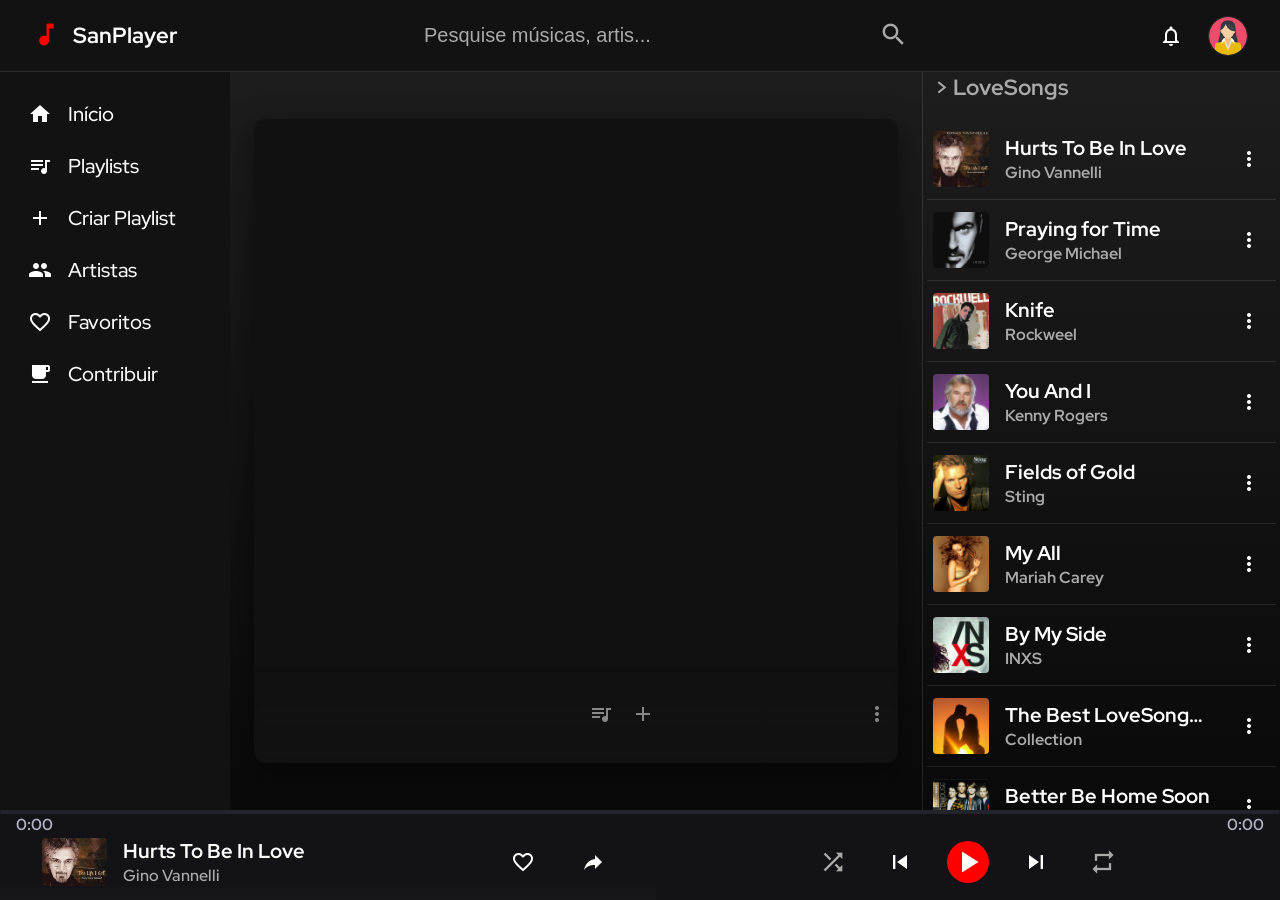
==== index.html @ ab1f7fcf "Add files via upload" ====
<!DOCTYPE html>
<html lang="pt-BR">

<head>
    <meta charset="UTF-8">
    <meta name="viewport" content="width=device-width, initial-scale=1.0">
    <title>SanPlayer</title>
    <meta name="description" content="Música para os seus ouvidos">
    <link rel="stylesheet" href="style.css">
    <link href="https://fonts.googleapis.com/icon?family=Material+Icons" rel="stylesheet">

    <!-- ICONES -->

    <link rel="icon" type="image/png" href="./icons/favicon-96x96.png" sizes="96x96" />
    <link rel="icon" type="image/svg+xml" href="./icons/favicon.svg" />
    <link rel="shortcut icon" href="./icons/favicon.ico" />
    <link rel="apple-touch-icon" sizes="180x180" href="./icons/apple-touch-icon.png" />

    <!-- PWA CONFIG -->

    <link rel="manifest" href="manifest.json?v=1" />

    <meta name="theme-color" content="#0f0f0f">
    <meta name="msapplication-navbutton-color" content="#0f0f0f">
    <meta name="apple-mobile-web-app-status-bar-style" content="black-translucent">
    <meta name="mobile-web-app-capable" content="yes">

    <!-- Facebook Meta Tags -->
    <meta property="og:url" content="https://waltemarcarneiro-code.github.io/">
    <meta property="og:type" content="website">
    <meta property="og:title" content="SanPlayer">
    <meta property="og:description" content="O seu player de música personalizado">
    <meta property="og:image" content="https://waltemarcarneiro-code.github.io/og-image.jpg">

    <!-- Twitter Meta Tags -->
    <meta name="twitter:card" content="summary_large_image">
    <meta property="twitter:domain" content="waltemarcarneiro-code.github.io">
    <meta property="twitter:url" content="https://waltemarcarneiro-code.github.io/">
    <meta name="twitter:title" content="SanPlayer">
    <meta name="twitter:description" content="O seu player de música personalizado">
    <meta name="twitter:image" content="https://waltemarcarneiro-code.github.io/og-image.jpg">

</head>

<body>

    <header class="app-header">
        <div class="header-logo">
            <button class="btn-hamburger" aria-label="Abrir menu">
                <i class="material-icons">menu</i>
            </button>
            <i class="material-icons music-note">music_note</i>
            <span>SanPlayer</span>
        </div>

        <div class="header-search">
            <form action="#">
                <input type="search" placeholder="Pesquise músicas, artis..." id="searchInput">
                <i class="material-icons search-icon">search</i>
            </form>
        </div>

        <div class="header-actions">
            <button class="btn-search-mobile" aria-label="Buscar">
                <i class="material-icons">search</i>
            </button>
            <button><i class="material-icons">notifications_none</i></button>
            <img id="userMenuButton" src="covers/user.jpg" alt="Avatar" class="profile-avatar">
        </div>
    </header>

    <div class="app-main-grid">

        <nav class="app-sidebar app-sidebar-mobile">
            <div class="sidebar-overlay"></div>
            <div class="sidebar-content">
                <ul class="sidebar-nav">

                    <li><a href="index.html"><i class="material-icons">home</i> Início</a></li>
                    <li><a href="#" id="link-playlists"><i class="material-icons">queue_music</i>
                            Playlists</a></li>
                    <li><a href="#" id="link-criar-playlist"><i class="material-icons">add</i>
                            Criar Playlist</a></li>
                    <li><a href="#" id="link-artistas"><i class="material-icons">people</i>Artistas</a></li>
                    <li><a href="#" id="link-favoritos"><i class="material-icons">favorite_border</i>Favoritos</a></li>

                    <li><a href="#"><i class="material-icons">free_breakfast</i> Contribuir</a></li>

                </ul>
            </div>
        </nav>

        <main class="video-stage">
            <div class="video-wrapper">
                <div id="player" class="player-embed"></div>
                <div class="overlay-layer"></div>
            <!-- LEGENDAS -->
                <div class="overlay-layer-legendas">
                <button><i class="material-icons">queue_music</i></button>
                <button><i class="material-icons">add</i></button>
                <button><i class="material-icons">download</i></button>
                <button><i class="material-icons">more_vert</i></button>
                </div>
            </div>

        </main>

        <aside class="playlist-aside">
            <h2 class="title-pl">Playlist</h2>
            <div class="playlist-items"></div>
        </aside>
    </div>

    <footer class="app-player-footer">

        <div class="player-progress-area">
            <div class="progress">
                <input id="progressBar" class="progress-bar" type="range" min="0" max="100" value="0">
                <div class="progress-time-labels">
                    <span id="timeCurrent">0:00</span>
                    <span id="timeDuration">0:00</span>
                </div>
            </div>
        </div>

        <div class="footer-content-wrapper">

            <div class="footer-block block-info">
                <img src="covers/user.jpg" alt="Capa" class="current-thumb">
                <div class="current-details">
                    <span class="c-title">All I Want for Christmas Is You</span>
                    <span class="c-artist">Mariah Carey</span>
                </div>
                <div class="current-actions">
                    <button alt="favoritar" title="favoritar"><i class="material-icons">favorite_border</i></button>
                    <button alt="compartilhar" title="compartilhar"><i class="material-icons reply">reply</i></button>
                </div>
            </div>

            <div class="footer-block block-controls">
                <button><i class="material-icons shuffle-repeat">shuffle</i></button>
                <button><i class="material-icons">skip_previous</i></button>
                <button class="btn-play-pause">
                    <i class="material-icons">pause</i>
                </button>
                <button><i class="material-icons">skip_next</i></button>
                <button><i class="material-icons shuffle-repeat">repeat</i></button>
            </div>

        </div>
    </footer>

    <!-- MODAL DE PLAYLISTS -->
    <div id="playlistModal" class="modal">
        <div class="modal-content">
            <div class="modal-header">
                <h2>Playlists</h2>
                <button class="modal-close" id="closePlaylistModal" aria-label="Fechar">
                    <i class="material-icons">close</i>
                </button>
            </div>
            <div id="playlistCardsContainer" class="cards-grid"></div>
        </div>
    </div>

    <!-- MODAL DE ARTISTAS -->
    <div id="artistsModal" class="modal">
        <div class="modal-content">
            <div class="modal-header">
                <h2>Artistas</h2>
                <button class="modal-close" id="closeArtistsModal" aria-label="Fechar">
                    <i class="material-icons">close</i>
                </button>
            </div>
            <div id="artistsCardsContainer" class="cards-grid"></div>
        </div>
    </div>

    <!-- MODAL DE RESULTADOS DE BUSCA -->
    <div id="searchModal" class="modal">
        <div class="modal-content">
            <div class="modal-header">
                <h2 id="searchTitle">Resultados de busca</h2>
                <button class="modal-close" id="closeSearchModal" aria-label="Fechar">
                    <i class="material-icons">close</i>
                </button>
            </div>
            <div id="searchResultsContainer" class="search-results"></div>
        </div>
    </div>

    <!-- MODAL CRIAR PLAYLIST (bottom-sheet) -->
    <div id="createPlaylistModal" class="modal modal-bottom-sheet">
        <div class="modal-content bottom-sheet-content">
            <div class="modal-header modal-header--item">
                <h2 style="font-size:1.18rem;font-weight:700;">Criar Playlist</h2>
                <button class="modal-close" id="closeCreatePlaylistModal" aria-label="Fechar">
                    <i class="material-icons">close</i>
                </button>
            </div>
            <div class="modal-body">
                <form id="createPlaylistForm" autocomplete="off">
                    <div class="input-group">
                        <label for="newPlaylistName">Nome da playlist</label>
                        <input type="text" id="newPlaylistName" required placeholder="Digite o nome da playlist">
                    </div>
                    <div class="create-playlist-actions">
                        <button type="button" id="cancelCreatePlaylist" class="btn-secondary">Cancelar</button>
                        <button type="submit" class="btn-primary">Criar</button>
                    </div>
                </form>
            </div>
        </div>
    </div>

    <!-- MODAL MENU DO USUÁRIO -->
    <div id="userMenuModal" class="modal modal-bottom-sheet">
        <div class="modal-content bottom-sheet-content">
            <div class="modal-header">
                <h2>Minha Conta</h2>
                <button class="modal-close" id="closeUserMenuModal" aria-label="Fechar">
                    <i class="material-icons">close</i>
                </button>
            </div>
            <div class="modal-body">
                <ul class="user-menu-list">
                    <li><a href="#" id="userAccountBtn"><i class="material-icons">person</i><span>Minha conta</span></a>
                    </li>
                    <li><a href="#" id="userPlaylistsBtn"><i class="material-icons">library_music</i><span>Minhas
                                Playlists</span></a></li>
                    <li><a href="#" id="userFavoritesBtn"><i class="material-icons">favorite</i><span>Meus
                                favoritos</span></a></li>
                    <li><a href="#" id="top10Btn"><i class="material-icons">star</i><span>As 10 Mais ouvidas</span></a>
                    </li>
                </ul>
            </div>
        </div>
    </div>

    <!-- MODAL MINHAS PLAYLISTS (usuário) -->
    <div id="userPlaylistsModal" class="modal modal-bottom-sheet">
        <div class="modal-content bottom-sheet-content">
            <div class="modal-header">
                <h2>Minhas Playlists</h2>
                <button class="modal-close" id="closeUserPlaylistsModal" aria-label="Fechar">
                    <i class="material-icons">close</i>
                </button>
            </div>
            <div class="modal-body" id="userPlaylistsContainer">
            </div>
        </div>
    </div>

    <!-- MODAL OPÇÕES DO ITEM (kebab) - bottom sheet -->
    <div id="itemOptionsModal" class="modal modal-bottom-sheet">
        <div class="modal-content bottom-sheet-content">
            <div class="modal-header">
                <h2 id="itemOptionsTitle">Opções</h2>
                <button class="modal-close" id="closeItemOptionsModal" aria-label="Fechar">
                    <i class="material-icons">close</i>
                </button>
            </div>
            <div class="modal-body" id="itemOptionsBody">
                <!-- Conteúdo gerado dinamicamente -->
            </div>
        </div>
    </div>

    <!-- MODAL FEEDBACK (bottom-sheet) -->
    <div id="feedbackModal" class="modal modal-bottom-sheet">
        <div class="modal-content bottom-sheet-content">
            <div class="modal-body" id="feedbackContent"></div>
        </div>
    </div>

    <!-- MODAL EDITAR PLAYLIST (bottom-sheet) -->
    <div id="editPlaylistModal" class="modal modal-bottom-sheet">
        <div class="modal-content bottom-sheet-content">
            <div class="modal-header modal-header--item">
                <h2 style="font-size:1.18rem;font-weight:700;">Editar Playlist</h2>
                <button class="modal-close" id="editPlaylistCloseBtn" aria-label="Fechar">
                    <i class="material-icons">close</i>
                </button>
            </div>
            <div class="modal-body">
                <form id="editPlaylistForm" autocomplete="off">
                    <div class="input-group">
                        <label for="editPlaylistNameInput">Nome da playlist</label>
                        <input type="text" id="editPlaylistNameInput" required placeholder="Digite o novo nome">
                    </div>
                    <div class="create-playlist-actions">
                        <button type="button" id="editPlaylistCancelBtn" class="btn-cancel">Cancelar</button>
                        <button type="button" id="editPlaylistSaveBtn" class="btn-create">Salvar</button>
                    </div>
                </form>
            </div>
        </div>
    </div>

    <!-- ZOOM ALERT MODAL -->
    <div id="zoomAlertModal" class="zoom-alert-modal" style="display: none;">
        <div class="zoom-alert-content">
            <div class="zoom-alert-header">
                <i class="material-icons">zoom_in</i>
                <span>Modo zoom ativo</span>
            </div>
            <div class="zoom-alert-message">
                Use pinch out (dois dedos) para reduzir o zoom.
            </div>
            <div class="zoom-alert-actions">
                <button type="button" id="zoomUnderstandBtn" class="btn-primary">Entendi</button>
            </div>
        </div>
    </div>

    <!-- PWA INSTALL PROMPT MODAL (BOTTOM-SHEET) -->
    <div id="pwaInstallPromptModal" class="pwa-install-modal" style="display: none;">
        <div class="pwa-install-overlay"></div>
        <div class="pwa-install-content">
            <div class="pwa-install-header">
                <img src="logo.png" class="pwa-install-logo" alt="Ícone do app"/>
                <span>Instalar SanPlayer</span>
            </div>
            <div class="pwa-install-message">
                Adicione à sua tela inicial para melhor experiência de app nativo.
            </div>
            <div class="pwa-install-icon">
                <i class="material-icons music-note">download</i>
            </div>
            <div class="pwa-install-actions">
                <button type="button" id="pwaInstallCancelBtn" class="btn-secondary">Não agora</button>
                <button type="button" id="pwaInstallConfirmBtn" class="btn-primary">Adicionar</button>
            </div>
        </div>
    </div>

    <script src="https://www.youtube.com/iframe_api"></script>
    <script src="app.js"></script>

</body>

</html>
---- style.css ----
/* ==========================================================================
   1. CONFIGURAÃ‡Ã•ES DE FONTE E VARIÃVEIS
   ========================================================================== */

@font-face {
    font-family: 'Roboto';
    src: url('./fonts/Roboto-Regular.ttf') format('truetype');
    font-weight: 400;
    font-style: normal;
}

@font-face {
    font-family: 'Red Hat Display';
    src: url('./fonts/RedHatDisplay-Medium.ttf') format('truetype');
    font-weight: 500;
    font-style: normal;
}

@font-face {
    font-family: 'Red Hat Display';
    src: url('./fonts/RedHatDisplay-SemiBold.ttf') format('truetype');
    font-weight: 600;
    font-style: normal;
}

@font-face {
    font-family: 'Red Hat Display';
    src: url('./fonts/RedHatDisplay-Bold.ttf') format('truetype');
    font-weight: 700;
    font-style: normal;
}


:root {
    /* Paleta de Cores */
    --bg-main: #000000;
    --bg-surface: #121212;
    --bg-surface-light: #1e1e1e;
    --accent-red: #ff0000;
    --text-main: #ffffff;
    --text-dim: #aaaaaa;
    --border-rgba: rgba(255, 255, 255, 0.1);
    
    /* Gradient Background (YouTube Music Style) */
    --gradient-top: #1f1f1f;
    --gradient-bottom: #070707;

    /* Cores de Teste dos Blocos */
    --footer-block-1: #18181c;
    --footer-block-2: #121217;
    --footer-block-3: #23232b;
    --footer-border: #23232b;
    --footer-accent: #ff3b3b;

    /* Tipografia Fluida com Clamp (Mobile-First) */
    --font-xs: clamp(0.75rem, 1.5vw, 0.9rem);
    --font-sm: clamp(0.9rem, 2vw, 1rem);
    --font-md: clamp(1rem, 2.5vw, 1.25rem);
    --font-mt: clamp(1rem, 2.5vw, 1.25rem);
    --font-lg: clamp(1.1rem, 3vw, 1.4rem);
    --font-xl: clamp(1.3rem, 4vw, 1.8rem);

    /* Espaçamento Fluido com Clamp */
    --gap-xs: clamp(0.25rem, 1vw, 0.5rem);
    --gap-sm: clamp(0.5rem, 1.5vw, 0.75rem);
    --gap-md: clamp(0.75rem, 2vw, 1rem);
    --gap-fluid: clamp(0.5rem, 2vw, 1.5rem);
    --gap-lg: clamp(1rem, 3vw, 1.8rem);
    --padding-app: clamp(0.75rem, 2.5vw, 2rem);

    /* Dimensões Fluidas */
    --header-height: clamp(50px, 10vh, 72px);
    --footer-height: clamp(60px, 12vh, 100px);
    --btn-size: clamp(36px, 8vw, 48px);
    --icon-size: clamp(1.25rem, 3vw, 1.8rem);
    
    /* Hierarquia de Ícones (Proporção do Container) */
    --icon-size-main: clamp(1.75rem, 5vw, 2.25rem);      /* Play/Pause: 60% do container */
    --icon-size-sub: clamp(1.25rem, 3.5vw, 1.75rem);     /* Navegação: 50% do container */
    
    /* Touch Target e Feedback (YouTube Music Pattern) */
    --touch-target: 42px;                                 /* Minimum tap area */
    --feedback-color: rgba(255, 255, 255, 0.1);          /* Subtle highlight on hover/active */
    
    /* Button with Text Pattern */
    --btn-padding: clamp(0.75rem, 1.5vw, 1rem) clamp(1.25rem, 2.5vw, 1.5rem);
    --btn-border-radius: 8px;
    --btn-font-size: clamp(0.95rem, 2vw, 1.1rem);
    --btn-font-weight: 700;
    --btn-transition: background 0.2s ease, border-color 0.2s ease, color 0.2s ease;

    /* Z-Index Layer System */
    --z-main-content: 10;
    --z-header: 100;
    --z-footer: 999;
    --z-modal-backdrop: 2000;
    --z-modal-content: 2001;
    --z-sidebar: 3000;
    --z-sidebar-overlay: 3000;
    --z-modal-toast: 3001;
    --z-overlay-max: 5000;
    
    /* Keyboard Offset (ajustado dinamicamente pelo JS) */
    --keyboard-offset: 0px;
    
    --main-z-index: 10;
}


/* ==========================================================================
   2. RESET E ESTILOS GERAIS
   ========================================================================== */

*,
*::before,
*::after {
    margin: 0;
    padding: 0;
    box-sizing: border-box;
}

html {
    color-scheme: dark;
}

body {
    font-family: 'Red Hat Display', sans-serif;
    background: linear-gradient(180deg, var(--gradient-top) 0%, var(--gradient-bottom) 100%);
    background-attachment: fixed;
    color: var(--text-main);
    line-height: 1.4;
    overflow-x: hidden;
    min-height: 100dvh;
    min-height: 100vh; /* Fallback para navegadores antigos */
}

/* Modal criar playlist (bottom-sheet) */
#createPlaylistModal .modal-header--item {
    border-bottom: none;
    padding-bottom: 0.2rem;
}

#createPlaylistModal .modal-body {
    padding: 1.2rem 1.2rem 1.5rem 1.2rem;
}

#createPlaylistModal .input-group {
    display: flex;
    flex-direction: column;
    gap: 0.55rem;
    margin-bottom: 1.3rem;
}

#createPlaylistModal label {
    font-size: 1.04rem;
    color: var(--text-dim);
    font-weight: 500;
    margin-bottom: 0.1rem;
}

#createPlaylistModal input[type="text"] {
    padding: 0.85rem 1rem;
    border-radius: 10px;
    border: 1.5px solid var(--border-rgba);
    background: var(--bg-surface-light);
    color: var(--text-main);
    font-size: 1.13rem;
    font-weight: 500;
    outline: none;
    transition: border 0.18s;
    box-shadow: 0 2px 8px rgba(0, 0, 0, 0.04);
}

#createPlaylistModal input[type="text"]:focus {
    border-color: var(--accent-red);
}

#createPlaylistModal .create-playlist-actions {
    display: flex;
    gap: 0.7rem;
    justify-content: center;
    margin-top: 0.5rem;
}


/* Playlists do usuÃ¡rio: linha clicÃ¡vel e contador destacado */
.user-playlist.user-playlist-clickable {
    display: flex;
    align-items: center;
    justify-content: space-between;
    padding: 1.05rem 1.2rem;
    border-bottom: 1px solid var(--border-rgba);
    cursor: pointer;
    font-size: 1.09rem;
    font-weight: 500;
    transition: background 0.18s;
    background: transparent;
}

.user-playlist.user-playlist-clickable:active {
    background: rgba(255, 0, 0, 0.07);
}

.user-playlist .playlist-name {
    flex: 1;
    min-width: 0;
    white-space: nowrap;
    overflow: hidden;
    text-overflow: ellipsis;
}

.playlist-count-circle {
    display: flex;
    align-items: center;
    justify-content: center;
    width: 36px;
    height: 36px;
    border-radius: 50%;
    background: #b71c1c;
    color: #fff;
    font-weight: 700;
    font-size: 1.08rem;
    margin-left: 1rem;
    flex-shrink: 0;
    box-shadow: 0 2px 8px rgba(0, 0, 0, 0.10);
}

/* Lista do menu do usuÃ¡rio (modal de perfil) */
.user-menu-list {
    list-style: none;
    margin: 0;
    padding: 0.2rem 0 0.2rem 0;
    display: flex;
    flex-direction: column;
    gap: 0;
}

.user-menu-list li {
    border-bottom: 1px solid var(--border-rgba);
}

.user-menu-list li:last-child {
    border-bottom: none;
}

.user-menu-list a {
    display: flex;
    align-items: center;
    gap: 1.1rem;
    font-size: 1.13rem;
    font-weight: 500;
    color: var(--text-main);
    text-decoration: none;
    padding: 1.05rem 1.2rem;
    transition: background 0.18s, color 0.18s;
    border-radius: 0;
}

.user-menu-list a:active {
    background: rgba(255, 255, 255, 0.04);
}

.user-menu-list i.material-icons {
    font-size: 1.45rem;
    color: var(--text-dim);
    flex-shrink: 0;
}

.user-menu-list span {
    flex: 1;
    min-width: 0;
    white-space: nowrap;
    overflow: hidden;
    text-overflow: ellipsis;
}

/* Bottom sheet para modal do kebab */
.modal-bottom-sheet {
    align-items: flex-end;
    justify-content: center;
    padding: 0;
}

.bottom-sheet-content {
    width: 100vw;
    max-width: 100vw;
    border-radius: 16px 16px 0 0;
    box-shadow: 0 -4px 24px rgba(0, 0, 0, 0.25);
    margin: 0;
    animation: bottomSheetUp 0.25s cubic-bezier(.4, 0, .2, 1);
    position: relative;
    bottom: 0;
}

    @media (max-width: 1023px) {
    .bottom-sheet-content {
        width: 100vw;
        max-width: 100vw;
        border-radius: 16px 16px 0 0;
    }
}

@keyframes bottomSheetUp {
    from {
        transform: translateY(100%);
    }

    to {
        transform: translateY(0);
    }
}

/* Header do modal de opÃ§Ãµes do item (kebab) */
/* Header do bottom-sheet: confortÃ¡vel, nativo, sem excessos */
.modal-header--item {
    display: flex;
    align-items: center;
    gap: 0.75rem;
    width: 100%;
    border-top-left-radius: 16px;
    border-top-right-radius: 16px;
    background: var(--bg-surface);
}

.modal-header--item .thumb {
    width: 56px;
    height: 56px;
    border-radius: 5px;
    object-fit: cover;
    flex-shrink: 0;
}

.modal-header--item .meta {
    flex: 1;
    display: flex;
    flex-direction: column;
    gap: 0.15rem;
    min-width: 0;
}

.modal-header--item .title {
    font-size: 1.1rem;
    font-weight: 700;
    white-space: nowrap;
    overflow: hidden;
    text-overflow: ellipsis;
    line-height: 1.2;
}

.modal-header--item .artist {
    font-size: 0.95rem;
    color: var(--text-dim);
    white-space: nowrap;
    overflow: hidden;
    text-overflow: ellipsis;
    line-height: 1.1;
}

.modal-header--item .modal-close {
    margin-left: auto;
    background: transparent;
    border: none;
    color: var(--text-dim);
    padding: 0;
    border-radius: 50%;
    width: 36px;
    height: 36px;
    display: flex;
    align-items: center;
    justify-content: center;
    flex-shrink: 0;
    transition: background 0.2s;
}

.modal-header--item .modal-close:active {
    background: rgba(255, 255, 255, 0.06);
}

/* Toast de feedback */
.toast-feedback {
    position: fixed;
    left: 50%;
    bottom: 120px;
    transform: translateX(-50%);
    background: #333;
    color: white;
    padding: clamp(0.75rem, 2vw, 1.5rem) clamp(1.5rem, 4vw, 2rem);
    border-radius: 12px;
    z-index: 3000;
    display: flex;
    align-items: center;
    gap: var(--gap-md);
    box-shadow: 0 4px 12px rgba(0, 0, 0, 0.3);
    animation: toastSlideUp 0.3s ease;
    width: auto;
    box-sizing: border-box;
}
.feedback-empty {
	display: flex;
    align-items: center;
    gap: var(--gap-md);
    padding: var(--gap-md);
    background: var(--footer-block-2);
    border-radius: 8px;
}

/* Artists modal: align to top but keep comfortable header spacing */
/* Mobile: ocupar tela inteira - sobrescrito na media query mobile */
/* Desktop: regras continuam na seÃ§Ã£o de desktop */

/* Header sizing: restore comfortable, professional dimensions */
.modal-header {
    padding: clamp(0.75rem, 2vw, 1.25rem) clamp(0.9rem, 2.5vw, 1.5rem);
    border-bottom: 1px solid var(--border-rgba);
    position: sticky;
    top: 0;
    z-index: 10;
    background: var(--bg-surface);
    flex-shrink: 0;
}

.toast-feedback.toast-mobile {
    left: 0;
    bottom: var(--keyboard-offset, 0px);
    transform: none;
    width: 100%;
    border-radius: 0;
    box-shadow: 0 -2px 8px rgba(0, 0, 0, 0.3);
    padding: var(--gap-md);
}

.toast-feedback .icon {
    width: clamp(36px, 8vw, 48px);
    height: clamp(36px, 8vw, 48px);
    border-radius: 50%;
    background: #b71c1c;
    color: white;
    display: flex;
    align-items: center;
    justify-content: center;
    font-weight: 700;
    font-size: clamp(1.1rem, 2vw, 1.3rem);
    flex-shrink: 0;
}

.toast-feedback .msg {
    font-size: var(--font-md);
    font-weight: 700;
}

/* Feedback Modal Bottom-Sheet */
#feedbackModal .modal-body {
    display: flex;
    flex-direction: column;
    align-items: center;
    justify-content: center;
    gap: 1rem;
    padding: 1.5rem;
    min-height: 150px;
}

.feedback-icon {
    width: 60px;
    height: 60px;
    border-radius: 50%;
    background: var(--accent-red);
    color: white;
    display: flex;
    align-items: center;
    justify-content: center;
    font-size: 1.8rem;
    font-weight: 700;
    box-shadow: 0 4px 12px rgba(0, 0, 0, 0.3);
}

.feedback-message {
    font-size: 1.15rem;
    font-weight: 600;
    text-align: center;
    line-height: 1.4;
    color: var(--text-main);
    max-width: 90%;
}

/* Separador visual para opções do modal */
.option-separator {
    height: 1px;
    background: var(--border-rgba);
    margin: 0;
    width: 100%;
}

/* === MOBILE: GRID VÃDEO + PLAYLIST === */
@media (max-width: 1023px) {
    .app-main-grid {
        flex-direction: column;
        position: fixed;
        top: var(--header-height);
        bottom: 0;
        left: 0;
        right: 0;
        width: 100vw;
        height: auto;
        overflow: hidden;
        z-index: var(--main-z-index);
        padding-bottom: var(--footer-height);
    }

    .video-stage {
        flex: 0 0 auto;
        width: 100vw;
        max-height: 40vh;
        min-height: 180px;
        overflow: hidden;
        display: flex;
        align-items: center;
        justify-content: center;
        padding: 0;
        position: relative;
    }

    .video-wrapper {
        width: 100vw;
        height: 100%;
        aspect-ratio: 16 / 9;
        max-height: 40vh;
        min-height: 180px;
        border-radius: 0;
    }

    .playlist-aside {
        flex: 1 1 auto;
        width: 100vw;
        min-height: 0;
        overflow-y: auto;
        /*background: var(--bg-surface);*/
        border-left: none;
        border-top: 1px solid var(--border-rgba);
        padding: 1rem 0rem;
        position: relative;
        z-index: 1;
    }

    .playlist-items {
        padding-bottom: 4rem;
    }

    /* Kebab button (menu) para itens da playlist */
    .kebab-btn {
        background: transparent;
        border: none;
        color: var(--text-dim);
        display: inline-flex;
        align-items: center;
        justify-content: center;
        border-radius: 50%;
        cursor: pointer;
        transition: background 0.2s ease, color 0.2s ease;
        min-width: var(--touch-target);
        min-height: var(--touch-target);
    }

    .kebab-btn:hover {
        background: var(--feedback-color);
        color: var(--text-main);
    }
    
    .kebab-btn:active {
        background: var(--feedback-color);
        color: var(--text-main);
    }

    /* Icon buttons (editar, remover, etc) */
    .icon-btn {
        background: transparent;
        border: none;
        color: var(--text-dim);
        min-width: var(--touch-target);
        min-height: var(--touch-target);
        display: inline-flex;
        align-items: center;
        justify-content: center;
        border-radius: 50%;
        cursor: pointer;
        padding: 0;
        transition: background 0.2s ease, color 0.2s ease;
    }

    .icon-btn:hover {
        background: var(--feedback-color);
        color: var(--text-main);
    }

    .icon-btn:active {
        background: var(--feedback-color);
        color: var(--text-main);
    }


    /* Modal base (simples) */
    .modal {
        display: none;
        position: fixed;
        z-index: 5000;
        left: 0;
        top: 0;
        width: 100%;
        height: 100%;
        background: rgba(0, 0, 0, 0.5);
        align-items: center;
        justify-content: center;
        padding: 0;
    }

    .modal.show {
        display: flex;
    }

    .modal-content {
        background: var(--bg-surface);
        border-radius: 8px;
        width: 100%;
        max-width: 640px;
        height: auto;
        max-height: 90vh;
        box-shadow: 0 10px 30px rgba(0, 0, 0, 0.6);
        overflow: hidden;
    }

    /* Playlists e Artistas modais: ocupar tela inteira no mobile */
    #playlistModal .modal-content,
    #artistsModal .modal-content {
        width: 100vw;
        height: 100dvh;
        max-width: 100%;
        max-height: 100dvh;
        border-radius: 0;
        box-shadow: none;
        display: flex;
        flex-direction: column;
        background: var(--bg-surface);
        overflow: hidden;
        animation: none;
    }

    #playlistModal,
    #artistsModal {
        align-items: stretch;
        justify-content: flex-start;
        padding: 0;
        margin: 0;
        top: 0;
        left: 0;
        z-index: 5000;
    }

    #playlistModal .modal-header,
    #artistsModal .modal-header {
        position: sticky;
        top: 0;
        flex-shrink: 0;
        z-index: 10;
        display: flex;
        align-items: center;
        justify-content: space-between;
        padding: 1.2rem;
        border-bottom: 1px solid var(--border-rgba);
        background: var(--bg-surface);
    }

    #playlistModal .modal-header h2,
    #artistsModal .modal-header h2 {
        font-size: var(--font-lg);
        margin: 0;
        color: var(--text-main);
    }

    #playlistModal .cards-grid,
    #artistsModal .cards-grid {
        flex: 1;
        display: grid;
        grid-template-columns: repeat(auto-fill, minmax(150px, 1fr));
        gap: 1.5rem;
        padding: 1.5rem;
        padding-bottom: clamp(4rem, 15vh, var(--footer-height));
        overflow-y: auto;
        width: 100%;
        min-height: 0;
    }

    /* Mobile modal header inherited from base .modal-header--item, no duplication needed */
    .modal-body {
        padding: 0;
    }

    .modal .modal-close {
        background: transparent;
        border: none;
        color: var(--text-dim);
    }

    /* Lista simples das playlists do usuÃ¡rio */
    #userPlaylistsContainer .user-playlist {
        padding: var(--gap-sm);
        border-bottom: 1px solid var(--border-rgba);
        display: flex;
        align-items: center;
        justify-content: space-between;
    }

    /* Pequenos ajustes para botÃµes nos modais */
    .modal-body input[type="text"] {
        width: 100%;
        padding: clamp(0.4rem, 1vw, 0.75rem);
        border-radius: 6px;
        border: 1px solid var(--border-rgba);
        background: transparent;
        color: var(--text-main);
    }

    .modal-body button {
        color: inherit;
        border: 1px solid var(--border-rgba);
        padding: clamp(0.4rem, 1vw, 0.75rem) clamp(1rem, 1.5vw, 1rem);
        border-radius: 20px;
        transition: background 0.2s ease, border-color 0.2s ease;
        cursor: pointer;
    }

    .modal-body button:hover {
        background: var(--feedback-color);
        border-color: var(--text-dim);
    }

    .modal-body button:active {
        background: var(--feedback-color);
        border-color: var(--text-main);
    }

    /* Opções dentro do modal (kebab) */
    .option-row {
        display: flex;
        align-items: center;
        gap: 0.85rem;
        padding: 1.05rem 1.2rem;
        border-bottom: 1px solid var(--border-rgba);
        min-height: 56px;
        font-size: 1.04rem;
        box-sizing: border-box;
        transition: background 0.18s;
    }

    .option-row:last-child {
        border-bottom: none;
    }

    .option-row:active {
        background: rgba(255, 255, 255, 0.04);
    }

    .option-icon {
        width: 40px;
        height: 40px;
        border-radius: 50%;
        background: #18181a;
        display: inline-flex;
        align-items: center;
        justify-content: center;
        color: var(--text-main);
        flex-shrink: 0;
        font-size: 1.35rem;
    }

    .option-text {
        font-size: 1.04rem;
        font-weight: 600;
        line-height: 1.2;
    }

    /* Estado vazio simples */
    .empty-state {
        padding: 2rem;
        text-align: center;
        color: var(--text-dim);
        font-size: 1.05rem;
    }

    /* Corrige posicionamento do bottom-sheet */
    .modal-bottom-sheet .modal-content,
    .modal-bottom-sheet .bottom-sheet-content {
        position: fixed;
        left: 0;
        right: 0;
        bottom: var(--keyboard-offset, 0px);
        top: auto;
        margin: 0 auto;
        max-width: 100vw;
        width: 100vw;
        border-radius: 16px 16px 0 0;
        animation: bottomSheetUp 0.25s cubic-bezier(.4, 0, .2, 1);
        box-shadow: 0 -4px 24px rgba(0, 0, 0, 0.25);
        z-index: 3001;
    }
    
}


ul {
    list-style: none;
}

/* Button Base: All icon buttons use aspect-ratio for perfect geometry */
button {
    cursor: pointer;
    border: none;
    background: transparent;
    justify-content: center;
    display: flex;
    align-items: center;
    border-radius: 50%;
    color: inherit;
    transition: background 0.2s ease;
    
    /* Perfect icon centering */
    aspect-ratio: 1 / 1;
    line-height: 0;
    padding: 0;
    
    /* Touch Target: Minimum 42px */
    min-width: var(--touch-target);
    min-height: var(--touch-target);
}

button:hover {
    background: var(--feedback-color);
}

button:active {
    background: var(--feedback-color);
}

/* Button Patterns: Secondary (Cancel) e Primary (Create) */
.btn-secondary {
    background: transparent;
    border: 1px solid var(--border-rgba);
    color: var(--text-dim);
    padding: var(--btn-padding);
    border-radius: var(--btn-border-radius);
    font-size: var(--btn-font-size);
    font-weight: var(--btn-font-weight);
    cursor: pointer;
    transition: var(--btn-transition);
    display: inline-flex;
    align-items: center;
    justify-content: center;
    line-height: 1.2;
    aspect-ratio: auto;
    min-width: unset;
    min-height: unset;
}

.btn-secondary:hover {
    background: rgba(255, 255, 255, 0.04);
    border-color: var(--text-dim);
    color: var(--text-main);
}

.btn-secondary:active {
    background: rgba(255, 255, 255, 0.08);
    border-color: var(--text-main);
}

.btn-primary {
    background: var(--accent-red);
    border: none;
    color: #ffffff;
    padding: var(--btn-padding);
    border-radius: var(--btn-border-radius);
    font-size: var(--btn-font-size);
    font-weight: var(--btn-font-weight);
    cursor: pointer;
    transition: var(--btn-transition);
    display: inline-flex;
    align-items: center;
    justify-content: center;
    line-height: 1.2;
    aspect-ratio: auto;
    min-width: unset;
    min-height: unset;
    box-shadow: 0 2px 8px rgba(0, 0, 0, 0.2);
}

.btn-primary:hover {
    background: #cc0000;
    box-shadow: 0 4px 12px rgba(255, 0, 0, 0.3);
}

.btn-primary:active {
    background: #b71c1c;
    box-shadow: 0 2px 6px rgba(0, 0, 0, 0.3);
}

img {
    max-width: 100%;
    display: block;
    object-fit: cover;
}

/* ==========================================================================
   3. HEADER (NavegaÃ§Ã£o Superior)
   ========================================================================== */

.app-header {
    height: var(--header-height);
    display: flex;
    align-items: center;
    justify-content: space-between;
    padding: 0 var(--padding-app);
    background-color: var(--bg-surface);
    border-bottom: 1px solid var(--border-rgba);
    position: sticky;
    top: 0;
    z-index: 100;
}

.header-logo {
    display: flex;
    align-items: center;
    gap: var(--gap-sm);
    font-weight: bold;
    font-size: var(--font-lg);
}

.header-logo i {
    font-size: clamp(1.5rem, 3vw, 1.8rem);
}

/* Header Search: Mobile-first base (hidden by default), shown on mobile overlay, visible on desktop */
.header-search {
    flex: 1;
    max-width: clamp(300px, 40vw, 600px);
    margin: 0 var(--gap-md);
}

.header-search form {
    background: transparent;
    border-radius: 0;
    padding: 0;
    display: flex;
    align-items: center;
    gap: 0;
    width: 100%;
    box-shadow: none;
}

/* YouTube-style asymmetric border-radius: outer edges 40px, inner edge straight */
.header-search input {
    background: transparent;
    border: none;
    color: var(--text-main);
    width: 100%;
    font-size: var(--font-md);
    padding: clamp(0.4rem, 1vw, 0.6rem) clamp(0.75rem, 2vw, 1rem);
    border-radius: 40px 0 0 40px;
    outline: none;
    transition: background 0.2s, color 0.2s;
    flex: 1;
}

.header-search input::placeholder {
    color: var(--text-dim);
    opacity: 1;
}

.header-search input:focus {
    background: rgba(255, 255, 255, 0.05);
    color: var(--text-main);
}

.header-search .search-icon {
    color: var(--text-dim);
    font-size: var(--icon-size);
    pointer-events: none;
    flex-shrink: 0;
    padding: clamp(0.4rem, 1vw, 0.6rem) clamp(0.5rem, 1.5vw, 0.75rem);
    border-radius: 0 40px 40px 0;
}

.header-actions {
    display: flex;
    align-items: center;
    gap: var(--gap-md);
}

.profile-avatar {
    width: clamp(32px, 7vw, 40px);
    height: clamp(32px, 7vw, 40px);
    border-radius: 50%;
    border: 1px solid var(--border-rgba);
}

/* ==========================================================================
   4. LAYOUT PRINCIPAL (Sidebar, VÃ­deo, Playlist)
   ========================================================================== */

.app-main-grid {
    width: 100vw;
    height: auto;
    box-sizing: border-box;
    position: fixed;
    top: var(--header-height);
    bottom: 0;
    left: 0;
    right: 0;
    display: flex;
    z-index: var(--main-z-index);
    overflow: hidden;
    padding-bottom: var(--footer-height);
}

@media (min-width: 1024px) {

    .app-sidebar {
        flex: 0 0 clamp(220px, 18vw, 260px);
        height: 100%;
        overflow-y: auto;
    }

    .video-stage {
        flex: 1 1 auto;
        height: 100%;
        overflow-y: auto;
        max-width: 70%;
    }

    .playlist-aside {
        flex: 0 0 clamp(260px, 28vw, 380px);
        height: 100%;
        overflow-y: auto;
    }
}

/* Sidebar */
.app-sidebar {
    padding: var(--gap-md);
    background-color: var(--bg-surface);
}

.sidebar-nav li a {
    display: flex;
    align-items: center;
    gap: var(--gap-md);
    padding: var(--gap-sm);
    color: var(--text-main);
    text-decoration: none;
    font-size: var(--font-md);
    border-radius: 0.5rem;
    transition: background 0.2s;
}

.sidebar-nav li a:active {
    background: rgba(255, 255, 255, 0.05);
}

/* Ãrea do VÃ­deo */
.video-stage {
    padding: var(--gap-fluid);
    display: flex;
    flex-direction: column;
    align-items: center;
    justify-content: center;
}

.video-wrapper {
    width: 100%;
    aspect-ratio: 1 / 1;
    /*aspect mobile*/
    background-color: #111;
    border-radius: 0.7rem;
    position: relative;
    overflow: hidden;
    box-shadow: 0 10px 30px rgba(0, 0, 0, 0.5);
}

.player-embed {
    width: 100%;
    height: 100%;
}

.video-wrapper img {
    width: 100%;
    height: 100%;
    filter: brightness(0.7);
}

.play-button-overlay {
    position: absolute;
    top: 50%;
    left: 50%;
    transform: translate(-50%, -50%);
    font-size: 5rem;
    color: rgba(255, 255, 255, 0.8);
}

/* Playlist Lateral */
.playlist-aside {
    padding: 0 0.25rem;
    border-left: 1px solid var(--border-rgba);
}

.playlist-aside h2 {
    margin-bottom: 1rem;
    font-size: var(--font-lg);
}

.playlist-item {
    display: flex;
    gap: var(--gap-md);
    align-items: center;
    padding: var(--gap-sm) clamp(0.2rem, 0.5vw, 0.5rem);
    border-bottom: 1px solid var(--border-rgba);
    cursor: pointer;
    transition: background 0.2s;
}

.playlist-item:active {
    background: rgba(255, 255, 255, 0.04);
}

.playlist-item .m-duration {
    margin-left: auto;
    color: var(--text-dim);
    font-size: var(--font-sm);
    white-space: nowrap;
}

.thumb-mini {
    width: clamp(2.5rem, 6vw, 3.5rem);
    height: auto;
    background: #333;
    border-radius: 4px;
    aspect-ratio: 1 / 1;
}

.playlist-info {
    flex: 1;
    overflow: hidden;
    display: flex;
    flex-direction: column;
    
}

.playlist-info .m-title {
    font-size: var(--font-mt);
    white-space: nowrap;
    overflow: hidden;
    text-overflow: ellipsis;
    font-weight: bold;
    display: block;
}

.playlist-info .m-artist {
    display: block;
    font-size: var(--font-sm);
    color: var(--text-dim);
    font-weight: bold;
    text-overflow: ellipsis;
    white-space: nowrap;
}

/* ==========================================================================
   4.5 SKELETON LOADING
   ========================================================================== */

.skeleton-loading {
    opacity: 0.6;
    cursor: not-allowed;
}

.skeleton {
    background: linear-gradient(90deg, #23232b 0%, #2d2d35 50%, #23232b 100%);
    background-size: 200% 100%;
    animation: skeleton-loading 1.5s infinite;
    display: block;
    border-radius: 4px;
}

@keyframes skeleton-loading {
    0% {
        background-position: 200% 0;
    }

    100% {
        background-position: -200% 0;
    }
}

.skeleton.thumb-mini {
    width: 3rem;
    height: auto;
    aspect-ratio: 4 / 3;
    border-radius: 4px;
}

.playlist-info-skeleton {
    flex: 1;
    display: flex;
    flex-direction: column;
    gap: 0.5rem;
    min-width: 0;
}

.skeleton-title {
    width: 70%;
    height: 1rem;
    border-radius: 4px;
}

.skeleton-artist {
    width: 50%;
    height: 0.75rem;
    border-radius: 4px;
}

.skeleton-duration {
    width: 40px;
    height: 0.75rem;
    margin-left: auto;
    border-radius: 4px;
}

/* ==========================================================================
   5. RODAPÃ‰ FIXO (Player)
   ========================================================================== */

.app-player-footer {
    position: fixed;
    bottom: 0;
    left: 0;
    width: 100%;
    background: linear-gradient(180deg, var(--footer-block-2) 80%, var(--footer-block-1) 100%);
    border-top: 1px solid var(--footer-border);
    display: flex;
    flex-direction: column;
    z-index: 999;
    transition: transform 0.2s ease;
}

/* Mover footer para cima quando teclado abre (se necessário via JS) */
.app-player-footer.keyboard-open {
    transform: translateY(calc(-1 * var(--keyboard-offset, 0px)));
}

/* Barra de Progresso no Topo do Footer */
.player-progress-area {
    width: 100%;
}

.progress {
    display: flex;
    flex-direction: column;
    gap: 0rem;
    /*espaco entre progresso e contadores*/

}

.progress-bar {
    width: 100%;
    appearance: none;
    height: 3px;
    border-radius: 999px;
    background: #23232b;
    /* Usar variÃ¡vel de progresso para controlar o preenchimento (restaura cor vermelha) */
    background-image: linear-gradient(to right, var(--accent-red) 0%, var(--accent-red) 100%);
    background-repeat: no-repeat;
    background-size: var(--progress-bar-fill, 0% 100%);
    outline: none;
    overflow: hidden;
    accent-color: var(--footer-accent);
    --progress: 0%;
    opacity: 1;
    transition: background-size 0.1s ease, opacity 0.2s ease;
    cursor: pointer;
}

.progress-bar.active {
    opacity: 1;
}

.progress-bar::-webkit-slider-thumb {
    -webkit-appearance: none;
    width: 0;
    height: 0;
    background: transparent;
    box-shadow: none;
}

.progress-bar::-moz-range-thumb {
    width: 0;
    height: 0;
    background: transparent;
    box-shadow: none;
}

.progress-bar::-moz-range-track {
    background: transparent;
    border: none;
}

.progress-time-labels {
    display: flex;
    justify-content: space-between;
    font-size: var(--font-sm);
    font-weight: bold;
    color: #b0b0c0;
    padding: 0 var(--gap-md);
}

/* Container dos Blocos Coloridos */
.footer-content-wrapper {
    display: flex;
    flex-direction: column;
    /* Mobile stack */
}

@media (min-width: 768px) {
    .footer-content-wrapper {
        flex-direction: row;
        /* Desktop side-by-side */
    }
}

.footer-block {
    flex: 1;
    display: flex;
    align-items: center;

    padding: 0px clamp(1rem, 2vw, 2.5rem) clamp(0.5rem, 1vw, 1.5rem);
}

/* Bloco 1: Informacao da musica */
.block-info {
    display: flex;
    align-items: center;
    gap: var(--gap-md);
    min-width: 0;
    margin: 0 1rem;
}

.current-thumb {
    width: clamp(50px, 6vw, 65px);
    aspect-ratio: 4 / 3;
    border-radius: 4px;
    flex-shrink: 0;
}

.current-details {
    flex: 1;
    min-width: 0;
    display: flex;
    flex-direction: column;
    
    position: relative;
    overflow: hidden;
    /* garantir clip interno */
}

.current-details .c-title {
    display: block;
    font-weight: bold;
    font-size: var(--font-mt);
    white-space: nowrap; /* Impede que o texto quebre linha */
    overflow: hidden;
    text-overflow: ellipsis;
    margin: 0;
    padding: 0;
    width: 100%;
    min-width: 0;
}

.current-details .c-title.marquee {
    animation: marquee-scroll-slow 15s linear infinite;
    text-overflow: clip;
    overflow: hidden;
    width: max-content;
}

@keyframes marquee-scroll-slow {
    0% {
        transform: translateX(0%);
    }

    100% {
        transform: translateX(-100%);
    }
}

.current-details .c-artist {
    display: block;
    font-size: var(--font-sm);
    color: var(--text-dim);
    font-weight: 600;
    white-space: nowrap;
}

.current-actions {
    margin-left: auto;
    display: flex;
    gap: var(--gap-lg);
    flex-shrink: 0;
}

.reply {
    transform: scaleX(-1);
}

/* Bloco 2: Controles de Playback */
.block-controls {
    background-color: var(--footer-block-2);
    justify-content: center;
    gap: clamp(1.5rem, 2vw, 2rem);
}

.shuffle-repeat {
    color: #aaa;
}

/* Indicador para repeat one mode */
.block-controls button.repeat-one-active>i::after {
    content: '1';
    position: absolute;
    font-size: 0.65rem;
    font-weight: bold;
    bottom: -3px;
    right: -3px;
    background: var(--accent-red);
    color: white;
    width: 16px;
    height: 16px;
    border-radius: 50%;
    display: flex;
    align-items: center;
    justify-content: center;
    line-height: 1;
}

.block-controls button.repeat-one-active {
    position: relative;
}

.block-controls button.repeat-one-active>i {
    position: relative;
}

.btn-play-pause {
    background-color: var(--accent-red);
    border-radius: 50%;
    display: flex;
    align-items: center;
    justify-content: center;
    place-items: center;
    aspect-ratio: 1 / 1;
    transition: background 0.2s ease;
}

.btn-play-pause:hover {
    background-color: var(--accent-red);
}

.btn-play-pause:active {
    background-color: var(--accent-red);
}

.btn-play-pause i {
    font-size: var(--icon-size-main);
    line-height: 0;
}

/* Botões de Navegação (skip, shuffle, repeat) */
.block-controls button:not(.btn-play-pause) i {
    font-size: var(--icon-size-sub);
    line-height: 0;
}

/* ==========================================================================
   6. RESPONSIVIDADE ADICIONAL
   ========================================================================== */

@media (max-width: 1023px) {
    .app-sidebar {
        display: none;
    }

    .footer-content-wrapper {
        gap: 0;
        margin-bottom: 0.5rem;
    }

    .footer-block {
        padding: 0 clamp(0.1rem, 0.5vw, 0.5rem);
    }

    .current-thumb {
        width: clamp(36px, 10vw, 48px);
        aspect-ratio: 1 / 1;
    }

    .block-controls {
        margin: var(--gap-sm);
        gap: clamp(0.75rem, 2vw, 1.5rem);
    }

    .block-controls button {
        width: clamp(44px, 10vw, 56px);
        height: clamp(44px, 10vw, 56px);
    }

    .btn-play-pause {
        width: clamp(52px, 12vw, 64px);
        height: clamp(52px, 12vw, 64px);
        background-color: var(--accent-red);
    }

    .btn-play-pause:hover,
    .btn-play-pause:active {
        background-color: var(--accent-red);
        opacity: 0.8;
    }

    .btn-play-pause i {
        font-size: clamp(1.8rem, 4vw, 2.5rem);
    }

    .block-controls button:not(.btn-play-pause) i {
        font-size: clamp(1.8rem, 3.2vw, 2rem);
    }

    .playlist-item {
        padding: var(--gap-sm) clamp(1rem, 3vw, 1rem);
    }
}

/* ===== MOBILE HEADER SEARCH OVERLAY ===== */
@media (max-width: 1023px) {
    .header-search {
        display: none;
    }

    .header-actions .btn-search-mobile {
        display: flex;
        color: var(--text-dim);
        font-size: clamp(1.3rem, 3vw, 1.8rem);
        transition: color 0.2s;
        background: none;
        border: none;
    }

    .header-actions .btn-search-mobile:active {
        color: var(--text-main);
    }

    .header-search.show-search {
        position: fixed;
        top: 0;
        left: 0;
        right: 0;
        width: 100vw;
        height: var(--header-height);
        background: var(--bg-surface);
        z-index: 2000;
        display: flex;
        align-items: center;
        justify-content: center;
        padding: 0;
        margin: 0;
    }

    .header-search.show-search form {
        width: clamp(85vw, 90vw, 95vw);
        background: var(--bg-surface-light);
        border-radius: clamp(1.5rem, 3vw, 2rem);
        padding: clamp(0.3rem, 1vw, 0.5rem) clamp(0.8rem, 2vw, 1.2rem);
        box-shadow: 0 2px 12px rgba(0, 0, 0, 0.5);
        display: flex;
        align-items: center;
        gap: 0;
    }

    .header-search.show-search input {
        flex: 1;
        font-size: clamp(0.95rem, 2vw, 1.1rem);
        padding: clamp(0.4rem, 1vw, 0.6rem) clamp(0.8rem, 2vw, 1rem);
        background: transparent;
        border-radius: 0;
    }

    .header-search.show-search input::placeholder {
        color: var(--text-dim);
    }

    .header-search.show-search .search-icon {
        color: var(--text-dim);
        font-size: clamp(1.2rem, 2.5vw, 1.5rem);
        padding: clamp(0.4rem, 1vw, 0.6rem) clamp(0.5rem, 1.5vw, 0.75rem);
    }
}

/* ===== DESKTOP: HEADER SEARCH (1024px+) ===== */
@media (min-width: 1024px) {
    .header-search {
        display: flex;
        flex: 1;
        max-width: clamp(300px, 40vw, 600px);
        margin: 0 var(--gap-md);
    }

    .header-search form {
        width: 100%;
    }

    .header-actions .btn-search-mobile {
        display: none;
    }
}

/* ===== DESKTOP: HAMBURGER BUTTON (1024px+) ===== */
@media (min-width: 1024px) {
    .btn-hamburger {
        display: none;
    }
}

/* ===== MOBILE: HAMBURGER BUTTON (max 1023px) ===== */
@media (max-width: 1023px) {
    .btn-hamburger {
        display: flex;
        color: var(--text-dim);
        font-size: clamp(1.3rem, 3vw, 1.8rem);
        background: none;
        transition: color 0.2s;
    }

    .btn-hamburger:active {
        color: var(--text-main);
    }
}

/* ===== MOBILE SIDEBAR ===== */
@media (max-width: 1023px) {
    .app-sidebar {
        position: fixed;
        top: var(--header-height);
        left: -270px;
        width: 270px;
        height: calc(100dvh - var(--header-height));
        background: var(--bg-surface);
        box-shadow: 2px 0 16px rgba(0, 0, 0, 0.667);
        z-index: 1000;
        transition: left 0.25s cubic-bezier(0.4, 0, 0.2, 1);
        overflow-y: auto;
        padding: clamp(0.5rem, 2vw, 1rem);
        display: block;
    }

    .app-sidebar.show {
        left: 0;
    }

    .sidebar-overlay {
        position: fixed;
        top: 0;
        left: 0;
        width: 100vw;
        height: 100dvh;
        background: rgba(0, 0, 0, 0.667);
        z-index: 3000;
        opacity: 0;
        pointer-events: none;
        transition: opacity 0.2s cubic-bezier(0.4, 0, 0.2, 1);
    }

    .sidebar-overlay.show {
        opacity: 1;
        pointer-events: all;
    }
}

@media (min-width: 1024px) {
    .app-sidebar {
        position: static;
        width: auto;
        height: auto;
        box-shadow: none;
        display: block;
        left: 0;
    }

    .sidebar-overlay {
        display: none;
    }
}

/* ==========================================================================
   ZOOM ALERT MODAL
   ========================================================================== */

.zoom-alert-modal {
    position: fixed;
    top: 0;
    left: 0;
    width: 100vw;
    height: 100dvh;
    background: rgba(0, 0, 0, 0.5);
    display: flex;
    align-items: center;
    justify-content: center;
    z-index: 9999;
    animation: fadeIn 0.3s ease-out;
}

.zoom-alert-content {
    background: var(--bg-surface);
    border-radius: clamp(12px, 3vw, 16px);
    padding: clamp(1.5rem, 4vw, 2rem);
    max-width: clamp(280px, 85vw, 400px);
    box-shadow: 0 8px 32px rgba(0, 0, 0, 0.3);
    animation: slideUp 0.3s ease-out;
}

.zoom-alert-header {
    display: flex;
    align-items: center;
    gap: clamp(0.75rem, 2vw, 1rem);
    margin-bottom: clamp(1rem, 2vw, 1.5rem);
    color: var(--text-main);
}

.zoom-alert-header i {
    font-size: clamp(1.5rem, 3vw, 2rem);
    color: var(--accent-red);
}

.zoom-alert-header span {
    font-size: var(--font-lg);
    font-weight: 600;
}

.zoom-alert-message {
    font-size: var(--font-sm);
    color: var(--text-dim);
    margin-bottom: clamp(1.5rem, 3vw, 2rem);
    line-height: 1.5;
}

.zoom-alert-actions {
    display: flex;
    gap: clamp(0.75rem, 2vw, 1rem);
    justify-content: flex-end;
}

.zoom-alert-actions button {
    flex: 1;
    min-width: 100px;
}

@keyframes fadeIn {
    from {
        opacity: 0;
    }
    to {
        opacity: 1;
    }
}

@keyframes slideUp {
    from {
        transform: translateY(20px);
        opacity: 0;
    }
    to {
        transform: translateY(0);
        opacity: 1;
    }
}

.music-note {
    color: var(--accent-red);
    font-size: 1.8rem;
}

.title-pl {
    font-size: var(--font-lg);
    margin-bottom: 1.4rem;
    margin-left: 0.5rem;
    color: var(--text-dim);
}

/* ==========================================================================
   7. MODAL E CARDS
   ========================================================================== */

.modal {
    display: none;
    position: fixed;
    top: 0;
    left: 0;
    width: 100%;
    height: 100%;
    background: rgba(0, 0, 0, 0.5);
    z-index: 5000;
    align-items: flex-end;
    justify-content: center;
}

.modal.show {
    display: flex;
    animation: fadeIn 0.3s ease;
}

.modal-content {
    background: var(--bg-surface);
    border-radius: 16px 16px 0 0;
    width: 100%;
    min-width: 100vw;
    height: auto;
    overflow-y: auto;
    box-shadow: 0 -4px 20px rgba(0, 0, 0, 0.5);
    animation: slideUpModal 0.4s cubic-bezier(0.25, 0.46, 0.45, 0.94);
}

@keyframes fadeIn {
    from {
        background: rgba(0, 0, 0, 0);
    }

    to {
        background: rgba(0, 0, 0, 0.5);
    }
}

@keyframes slideUpModal {
    from {
        transform: translateY(100%);
    }

    to {
        transform: translateY(0);
    }
}

.modal-header {
    position: sticky;
    top: 0;
    background: var(--bg-surface);
    z-index: 1;
    display: flex;
    justify-content: space-between;
    align-items: center;
    border-bottom: 1px solid var(--border-rgba);
    padding: 1rem;
    width: 100%;
    box-sizing: border-box;
}

.modal-header h2 {
    font-size: var(--font-lg);
    margin: 0;
}

.option-row {
    display: flex;
    align-items: center;
    gap: 1rem;
    padding: 1rem 1.2rem;
    border-bottom: 1px solid var(--border-rgba);
    transition: background 0.2s;
}

.option-row:hover {
    background: rgba(255, 255, 255, 0.05);
}

.option-icon {
    width: 44px;
    height: 44px;
    border-radius: 50%;
    background: #0f0f10;
    display: flex;
    align-items: center;
    justify-content: center;
    color: var(--text-main);
    flex-shrink: 0;
}

.option-text {
    font-size: 1.05rem;
    font-weight: 600;
    flex: 1;
}

.modal-close {
    background: none;
    border: none;
    color: var(--text-dim);
    font-size: 1.5rem;
    cursor: pointer;
    padding: 0;
    display: flex;
    align-items: center;
    justify-content: center;
}

.modal-close:hover {
    color: var(--accent-red);
}

.cards-grid {
    display: grid;
    grid-template-columns: repeat(auto-fill, minmax(150px, 1fr));
    gap: 1.5rem;
    margin-top: 1rem;
    padding: 0 1.25rem;
}

@media (min-width: 768px) {
    .cards-grid {
        grid-template-columns: repeat(auto-fill, minmax(200px, 1fr));
        gap: 2rem;
        padding: 0 2rem;
    }
}

@media (min-width: 1440px) {
    .cards-grid {
        grid-template-columns: repeat(auto-fill, minmax(220px, 1fr));
        gap: 2rem;
        padding: 0 2rem;
    }
}

.card {
    border-radius: 0.5rem;

    cursor: pointer;
    transition: transform 0.2s, box-shadow 0.2s;
    background: var(--bg-surface-light);
}

.card:hover {
    transform: scale(1.05);
    box-shadow: 0 8px 20px rgba(255, 0, 0, 0.3);
}

.card-image {
    width: 100%;
    aspect-ratio: 1 / 1;
    background: #333;
    object-fit: cover;
}

.card-body {
    padding: 1rem;
}

.card-title {
    font-weight: bold;
    font-size: var(--font-md);
    margin-bottom: 0.5rem;
    display: -webkit-box;
    -webkit-line-clamp: 1;
    line-clamp: 1;
    -webkit-box-orient: vertical;
    overflow: hidden;
    word-break: break-word;
}

.card-subtitle {
    font-size: var(--font-sm);
    color: var(--text-dim);
}

.search-results {
    display: grid;
    grid-template-columns: repeat(auto-fill, minmax(120px, 1fr));
    gap: 1rem;
    margin-top: 1rem;
    padding: 1rem;
}

@media (min-width: 768px) {
    .search-results {
        grid-template-columns: repeat(auto-fill, minmax(150px, 1fr));
        gap: 1.5rem;
    }
}

.no-results {
    text-align: center;
    padding: 2rem;
    color: var(--text-dim);
}

/* ==========================================================================
   8. ANIMAÃ‡Ã•ES TOAST
   ========================================================================== */

@keyframes toastSlideUp {
    from {
        transform: translateX(-50%) translateY(20px);
        opacity: 0;
    }

    to {
        transform: translateX(-50%) translateY(0);
        opacity: 1;
    }
}

@keyframes toastSlideDown {
    from {
        transform: translateX(-50%) translateY(0);
        opacity: 1;
    }

    to {
        transform: translateX(-50%) translateY(20px);
        opacity: 0;
    }
}

@media (max-width: 640px) {
    .modal-content {
        max-height: 70vh;
        border-radius: 12px 12px 0 0;
    }
}

/* Manter search modal centered */
#searchModal {
    align-items: center;
}

/* Search modal: permitir altura dinâmica para resultados */
@media (min-width: 641px) {
    #searchModal .modal-content {
        height: auto;
        max-height: 80vh;
        display: flex;
        flex-direction: column;
    }

    #searchModal .search-results {
        flex: 1;
        overflow-y: auto;
        padding: 1.5rem;
    }
}


/* Estilos para os botÃµes de adicionar/remover no modal de opÃ§Ãµes do item */
.btn-add,
.btn-remove {
    padding: 0.5rem 1rem;
    border-radius: 6px;
    font-size: 0.9rem;
    font-weight: 600;
    border: none;
    cursor: pointer;
    transition: background 0.2s, color 0.2s;
    flex-shrink: 0;
}

.btn-add {
    background: var(--accent-red);
    color: #fff;
}

.btn-add:hover {
    background: #b71c1c;
}

.btn-remove {
    background: transparent;
    color: var(--text-dim);
    border: 1px solid var(--border-rgba);
}

.btn-remove:hover {
    background: rgba(255, 255, 255, 0.05);
    color: var(--text-main);
}

/* Estilo para a linha da playlist no modal */
.playlist-item-row {
    display: flex;
    align-items: center;
    justify-content: space-between;
    padding: clamp(0.75rem, 2vw, 1.5rem);
    border-bottom: 1px solid var(--border-rgba);
    transition: background 0.2s;
    cursor: pointer;
}

.playlist-item-row:hover {
    background: rgba(255, 255, 255, 0.03);
}

.playlist-content-wrapper {
    display: flex;
    align-items: center;
    gap: var(--gap-md);
    flex: 1;
    min-width: 0;
}

.playlist-name {
    flex: 1;
    font-size: var(--font-md);
    font-weight: 500;
    color: var(--text-main);
    min-width: 0;
    overflow: hidden;
    text-overflow: ellipsis;
    white-space: nowrap;
}

.playlist-count-badge {
    display: flex;
    align-items: center;
    justify-content: center;
    width: clamp(28px, 6vw, 36px);
    height: clamp(28px, 6vw, 36px);
    border-radius: 50%;
    background: var(--accent-red);
    color: #fff;
    font-weight: 600;
    font-size: clamp(0.85rem, 1.5vw, 1rem);
    line-height: 0;
    flex-shrink: 0;
}

.playlist-actions-wrapper {
    display: flex;
    gap: var(--gap-sm);
    flex-shrink: 0;
}

/* Desktop: tornar modais fullscreen (exceto mobile) */
@media (min-width: 641px) {
    .modal {
        
        padding: 0;
        /* remover padding para full bleed */
        justify-content: center;
    }

    .modal-content {
        max-width: 100%;
        width: 100%;
        height: 100dvh;
        max-height: 100dvh;
        border-radius: 0;
        /* bordas retas em fullscreen */
        box-shadow: none;
        overflow-y: auto;
        display: flex;
        flex-direction: column;
    }

    /* Ajustes de espaÃ§amento interno para header/body quando em fullscreen */
    .modal-header {
        padding: 1.5rem 1.5rem;
        position: sticky;
        top: 0;
        border-bottom: 1px solid var(--border-rgba);
    }

    .modal-body {
        padding: 0;
        flex: 1 1 auto;
        overflow-y: auto;
    }

    /* NÃ£o forÃ§ar fullscreen nos bottom-sheets (kebab, create) */
    .modal.modal-bottom-sheet .modal-content,
    .modal.modal-bottom-sheet .bottom-sheet-content {
        max-height: 60vh;
        height: auto;
        border-radius: 16px 16px 0 0;
        box-shadow: 0 -4px 24px rgba(0, 0, 0, 0.25);
    }
}

/* Playlists e Artistas: ocupar 100% da tela em mobile, tamanho apropriado em desktop */
@media (min-width: 641px) {

    #playlistModal,
    #artistsModal {
        align-items: center;
        justify-content: center;
        padding: 1rem;
        z-index: 5000;
    }

    #playlistModal .modal-header,
    #artistsModal .modal-header {
        position: sticky;
        top: 0;
        flex-shrink: 0;
        z-index: 10;
        border-radius: 16px 16px 0 0;
    }

    #artistsModal {
        align-items: center;
    }

    #artistsModal .modal-content {
        margin-top: 0;
    }

    .cards-grid {
        display: grid;
        grid-template-columns: repeat(auto-fill, minmax(200px, 1fr));
        gap: 2rem;
        padding: 2rem;
    }
}
/* ==========================================================================
   9. ESTILOS ESPECIAIS PARA VÃDEO (OVERLAYS, LEGENDAS)
   ========================================================================== */

    .overlay-layer {
    position: absolute;
    top: 0;
    left: 0;
    width: 100%;
    height: 100%;
    z-index: 10; /* Garante que fique acima do vídeo/conteúdo */
    /* Opcional: para centralizar conteúdo dentro da camada sobreposta */
    display: flex;
    align-items: center;
    justify-content: center;
}

/* OVERLAY LEGENGA SAN */
    .overlay-layer-legendas {
    position: absolute;
    bottom: 0;
    left: 0;
    width: 100%;
    height: 15%;
    z-index: 10;
    display: flex;
    align-items: center;
    justify-content: flex-end;
    background: linear-gradient(0deg,rgba(19, 19, 19, 0.5) 0%, rgba(0, 0, 0, 0) 100%);
    backdrop-filter: blur(3px);
    color: rgba(255, 255, 255, 0.5);
}

/* ==========================================================================
   PWA INSTALL PROMPT MODAL (BOTTOM-SHEET)
   ========================================================================== */

.pwa-install-modal {
    position: fixed;
    top: 0;
    left: 0;
    width: 100vw;
    height: 100dvh;
    z-index: 9997;
    display: flex;
    align-items: flex-end;
    justify-content: center;
}

.pwa-install-overlay {
    position: absolute;
    top: 0;
    left: 0;
    width: 100%;
    height: 100%;
    background: rgba(0, 0, 0, 0.5);
    animation: fadeIn 0.3s ease-out;
}

.pwa-install-content {
    position: relative;
    background: var(--bg-surface);
    border-radius: clamp(12px, 3vw, 16px) clamp(12px, 3vw, 16px) 0 0;
    width: 100%;
    max-width: 100%;
    padding: clamp(1.5rem, 4vw, 2.25rem);
    box-shadow: 0 -8px 32px rgba(0, 0, 0, 0.4);
    animation: slideUpInstall 0.4s cubic-bezier(0.25, 0.46, 0.45, 0.94);
    display: flex;
    flex-direction: column;
    gap: clamp(1rem, 2.5vw, 1.75rem);
}

.pwa-install-header {
    display: flex;
    align-items: center;
    gap: clamp(0.75rem, 1.5vw, 1rem);
    color: var(--text-main);
}

.pwa-install-header i {
    font-size: clamp(1.5rem, 3vw, 2rem);
}

.pwa-install-header span {
    font-size: var(--font-lg);
    font-weight: 600;
}

.pwa-install-message {
    font-size: var(--font-sm);
    color: var(--text-dim);
    line-height: 1.5;
}

.pwa-install-icon {
    display: flex;
    justify-content: center;
    padding: clamp(1rem, 2vw, 1.5rem) 0;
}

.pwa-install-icon i {
    font-size: clamp(3rem, 8vw, 4rem);
    color: var(--text-main);
    animation: float 2s ease-in-out infinite;
}

@keyframes float {
    0%, 100% {
        transform: translateY(0);
    }
    50% {
        transform: translateY(-8px);
    }
}

@keyframes slideUpInstall {
    from {
        transform: translateY(100%);
        opacity: 0;
    }
    to {
        transform: translateY(0);
        opacity: 1;
    }
}

.pwa-install-actions {
    display: flex;
    gap: clamp(0.75rem, 2vw, 1rem);
    width: 100%;
}

.pwa-install-actions button {
    flex: 1;
    min-width: 80px;
}

@media (min-width: 768px) {
    .pwa-install-content {
        max-width: 450px;
        border-radius: clamp(12px, 3vw, 16px);
        margin-bottom: 2rem;
    }
}

/* PWA Install Logo - Responsive */
.pwa-install-logo {
    width: clamp(40px, 8vw, 56px);
    height: auto;
    aspect-ratio: 1 / 1;
    object-fit: contain;
    flex-shrink: 0;
}
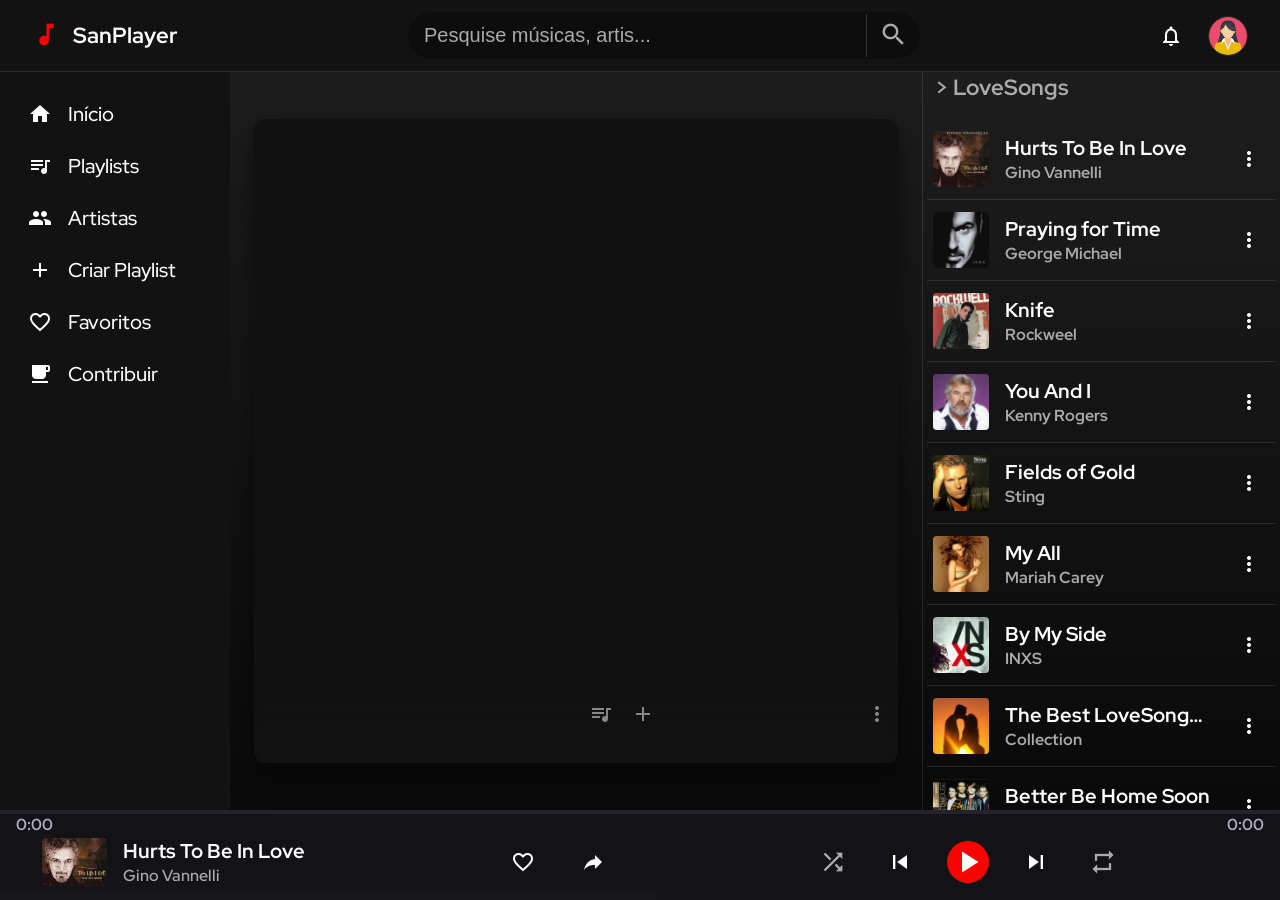
==== commit 636e8bca: "Add files via upload" ====
--- a/index.html
+++ b/index.html
@@ -79,9 +79,9 @@
                     <li><a href="index.html"><i class="material-icons">home</i> Início</a></li>
                     <li><a href="#" id="link-playlists"><i class="material-icons">queue_music</i>
                             Playlists</a></li>
+                    <li><a href="#" id="link-artistas"><i class="material-icons">people</i>Artistas</a></li>        
                     <li><a href="#" id="link-criar-playlist"><i class="material-icons">add</i>
                             Criar Playlist</a></li>
-                    <li><a href="#" id="link-artistas"><i class="material-icons">people</i>Artistas</a></li>
                     <li><a href="#" id="link-favoritos"><i class="material-icons">favorite_border</i>Favoritos</a></li>
 
                     <li><a href="#"><i class="material-icons">free_breakfast</i> Contribuir</a></li>
--- a/style.css
+++ b/style.css
@@ -958,6 +958,7 @@
 .header-search input {
     background: transparent;
     border: none;
+    border-right: 1px solid #333;
     color: var(--text-main);
     width: 100%;
     font-size: var(--font-md);
@@ -1617,6 +1618,8 @@
 
     .header-search form {
         width: 100%;
+        background: rgba(0,0,0,0.3);
+        border-radius: 25px;
     }
 
     .header-actions .btn-search-mobile {
@@ -2317,7 +2320,7 @@
 }
 
 .pwa-install-message {
-    font-size: var(--font-sm);
+    font-size: var(--font-md);
     color: var(--text-dim);
     line-height: 1.5;
 }
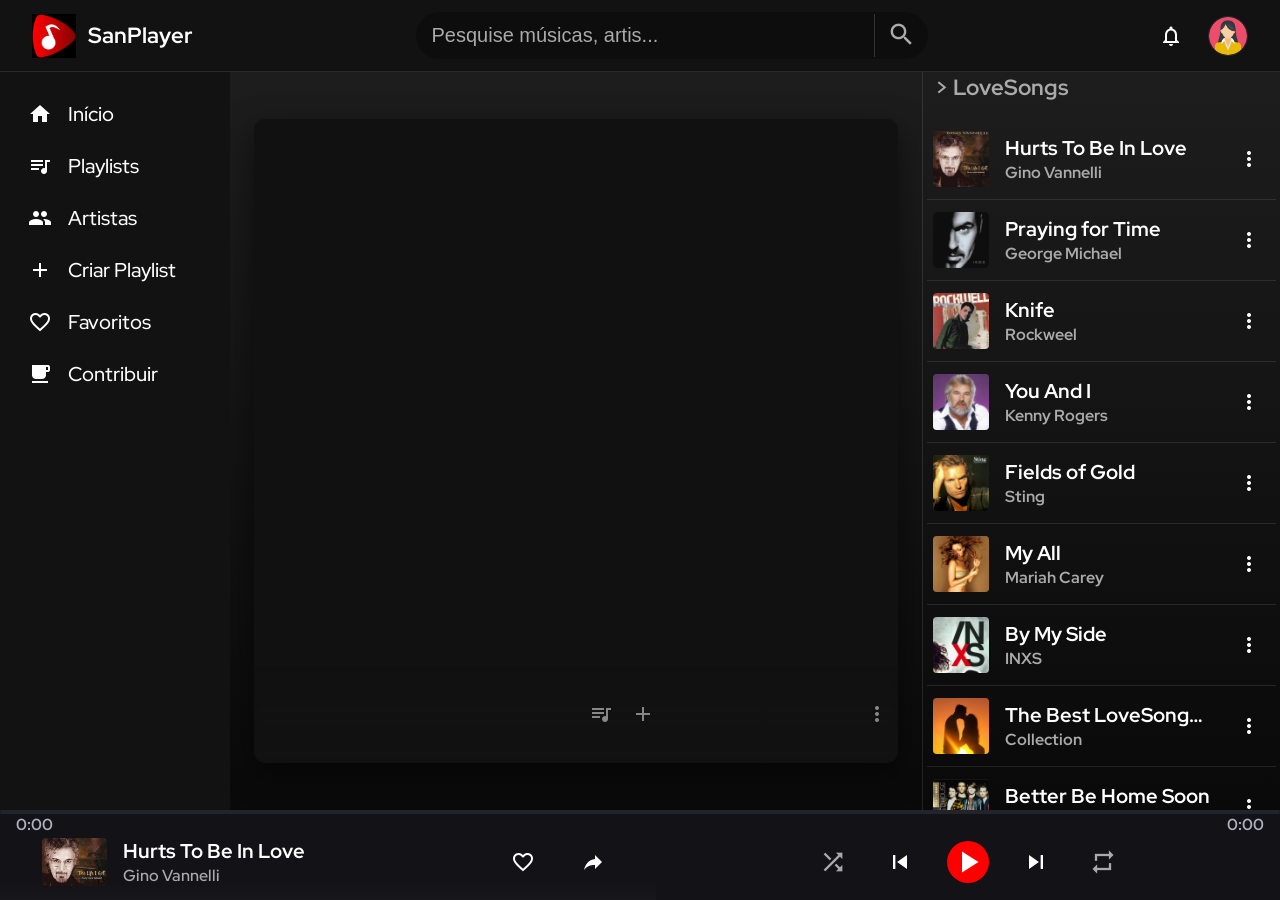
==== commit d854eb8a: "Add files via upload" ====
--- a/index.html
+++ b/index.html
@@ -49,7 +49,7 @@
             <button class="btn-hamburger" aria-label="Abrir menu">
                 <i class="material-icons">menu</i>
             </button>
-            <i class="material-icons music-note">music_note</i>
+            <img src="logo.png" alt="SanPlayer" class="header-app-logo"/>
             <span>SanPlayer</span>
         </div>
 
--- a/style.css
+++ b/style.css
@@ -936,6 +936,15 @@
     font-size: clamp(1.5rem, 3vw, 1.8rem);
 }
 
+/* Header App Logo - Responsive */
+.header-app-logo {
+    width: clamp(32px, 5vw, 44px);
+    height: clamp(32px, 5vw, 44px);
+    aspect-ratio: 1 / 1;
+    object-fit: contain;
+    flex-shrink: 0;
+}
+
 /* Header Search: Mobile-first base (hidden by default), shown on mobile overlay, visible on desktop */
 .header-search {
     flex: 1;
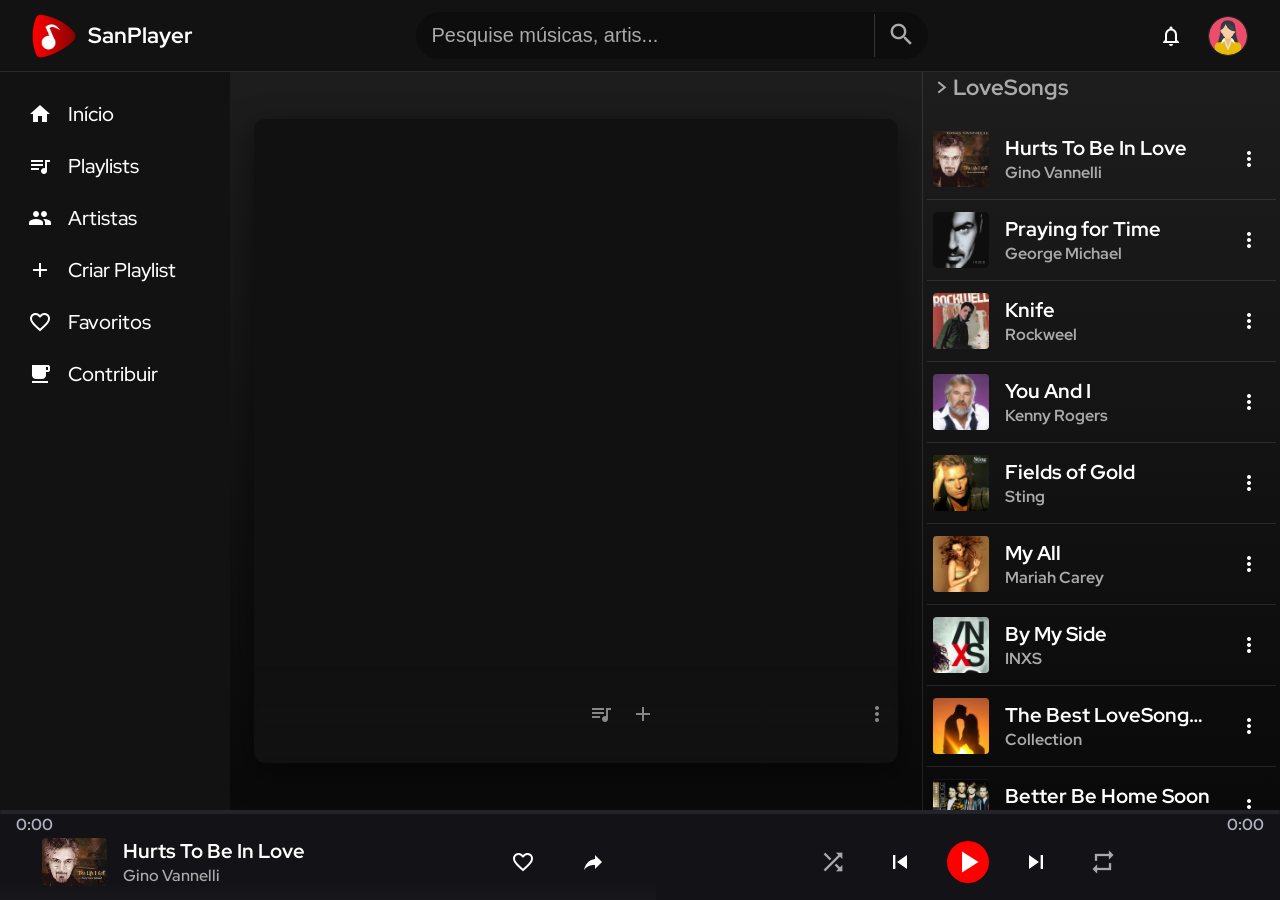
==== commit 3767e51c: "Add files via upload" ====
--- a/index.html
+++ b/index.html
@@ -8,7 +8,8 @@
     <meta name="description" content="Música para os seus ouvidos">
     <link rel="stylesheet" href="style.css">
     <link href="https://fonts.googleapis.com/icon?family=Material+Icons" rel="stylesheet">
-
+    
+    <link rel="stylesheet" href="https://fonts.googleapis.com/css2?family=Material+Symbols+Outlined:opsz,wght,FILL,GRAD@20..48,100..700,0..1,-25..0" />
     <!-- ICONES -->
 
     <link rel="icon" type="image/png" href="./icons/favicon-96x96.png" sizes="96x96" />
@@ -325,7 +326,7 @@
                 Adicione à sua tela inicial para melhor experiência de app nativo.
             </div>
             <div class="pwa-install-icon">
-                <i class="material-icons music-note">download</i>
+                <i class="material-symbols-outlined">download</i>
             </div>
             <div class="pwa-install-actions">
                 <button type="button" id="pwaInstallCancelBtn" class="btn-secondary">Não agora</button>
--- a/style.css
+++ b/style.css
@@ -922,6 +922,7 @@
     position: sticky;
     top: 0;
     z-index: 100;
+    user-select: none;
 }
 
 .header-logo {
@@ -1796,11 +1797,6 @@
     }
 }
 
-.music-note {
-    color: var(--accent-red);
-    font-size: 1.8rem;
-}
-
 .title-pl {
     font-size: var(--font-lg);
     margin-bottom: 1.4rem;
@@ -2392,4 +2388,8 @@
     aspect-ratio: 1 / 1;
     object-fit: contain;
     flex-shrink: 0;
+}
+
+.material-symbols-outlined {
+  font-weight: 400; 
 }
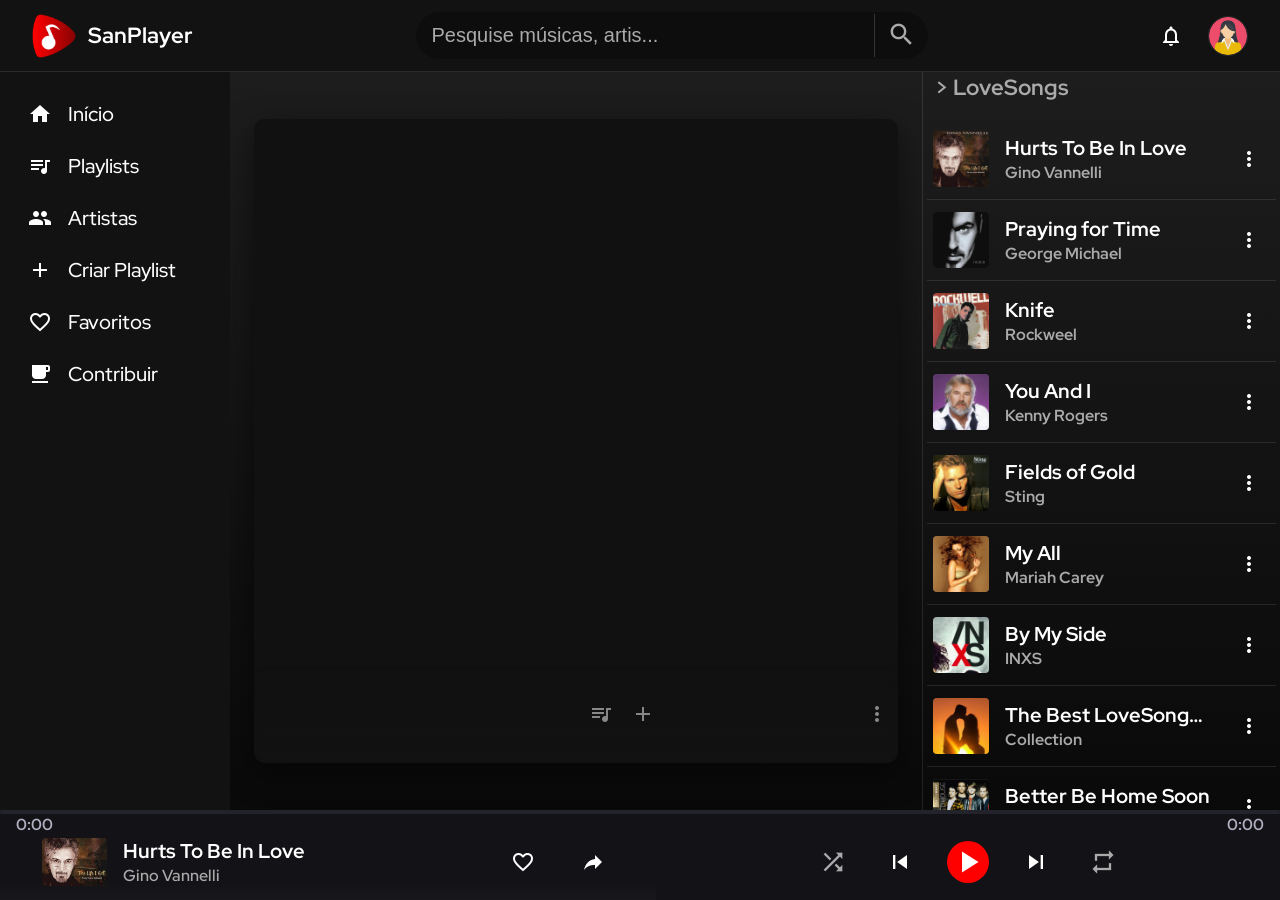
==== commit a99bbae3: "Add files via upload" ====
--- a/index.html
+++ b/index.html
@@ -3,7 +3,7 @@
 
 <head>
     <meta charset="UTF-8">
-    <meta name="viewport" content="width=device-width, initial-scale=1.0">
+    <meta name="viewport" content="width=device-width, initial-scale=1.0, viewport-fit=cover">
     <title>SanPlayer</title>
     <meta name="description" content="Música para os seus ouvidos">
     <link rel="stylesheet" href="style.css">
@@ -18,7 +18,7 @@
     <link rel="apple-touch-icon" sizes="180x180" href="./icons/apple-touch-icon.png" />
 
     <!-- PWA CONFIG -->
-
+    
     <link rel="manifest" href="manifest.json?v=1" />
 
     <meta name="theme-color" content="#0f0f0f">
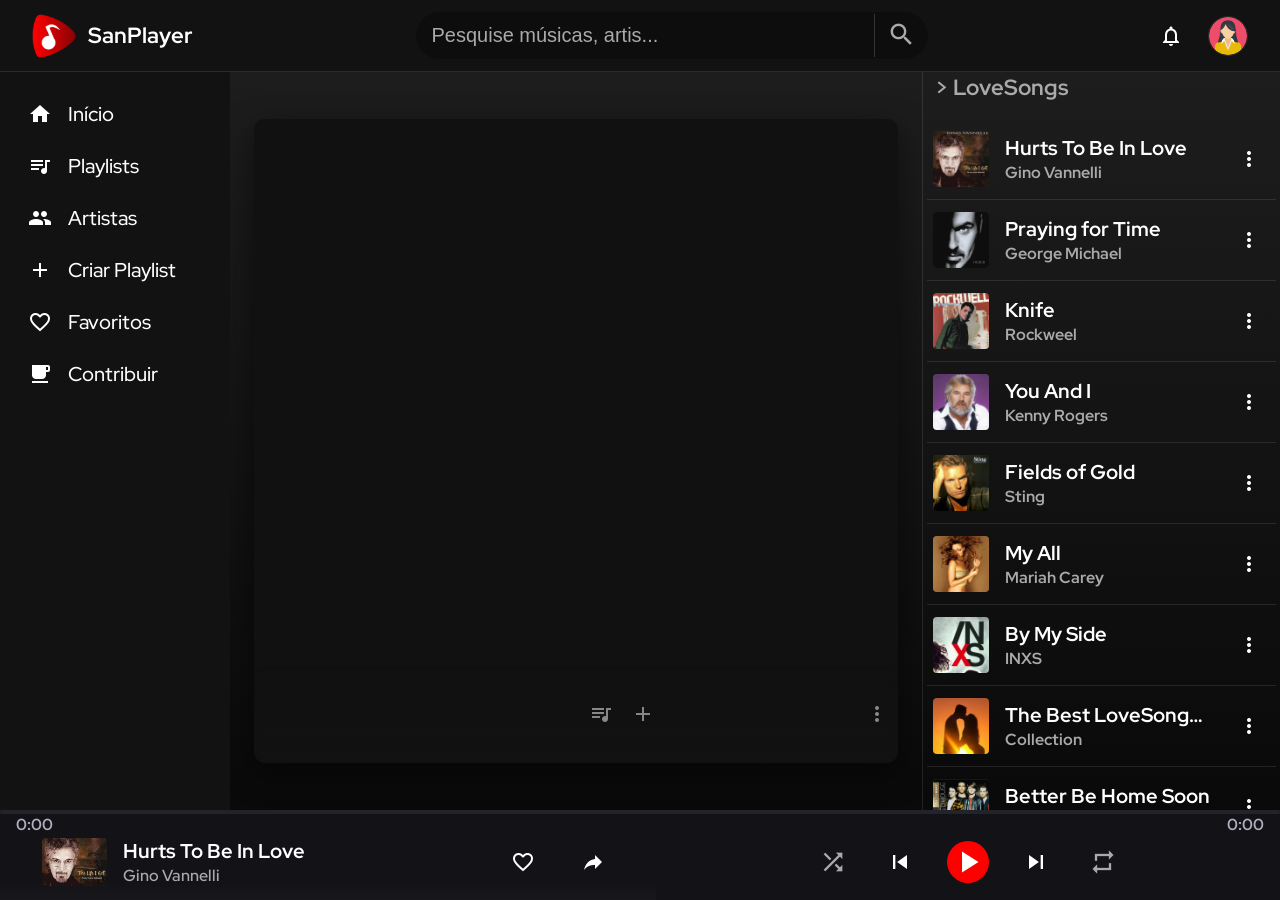
==== commit 6d411a00: "Add files via upload" ====
--- a/index.html
+++ b/index.html
@@ -3,7 +3,9 @@
 
 <head>
     <meta charset="UTF-8">
-    <meta name="viewport" content="width=device-width, initial-scale=1.0, viewport-fit=cover">
+    <!--san-->
+    <meta name="viewport" content="width=device-width, initial-scale=1, viewport-fit=cover">
+    
     <title>SanPlayer</title>
     <meta name="description" content="Música para os seus ouvidos">
     <link rel="stylesheet" href="style.css">
@@ -22,8 +24,10 @@
     <link rel="manifest" href="manifest.json?v=1" />
 
     <meta name="theme-color" content="#0f0f0f">
+    <meta name="color-scheme" content="dark">
     <meta name="msapplication-navbutton-color" content="#0f0f0f">
     <meta name="apple-mobile-web-app-status-bar-style" content="black-translucent">
+    <meta name="apple-mobile-web-app-capable" content="yes">
     <meta name="mobile-web-app-capable" content="yes">
 
     <!-- Facebook Meta Tags -->
--- a/style.css
+++ b/style.css
@@ -131,8 +131,11 @@
     color: var(--text-main);
     line-height: 1.4;
     overflow-x: hidden;
-    min-height: 100dvh;
     min-height: 100vh; /* Fallback para navegadores antigos */
+    min-height: 100dvh; /* Preferência em navegadores modernos */
+    padding-top: env(safe-area-inset-top); /*san*/
+    padding-bottom: env(safe-area-inset-bottom); /*san*/
+    
 }
 
 /* Modal criar playlist (bottom-sheet) */
@@ -722,7 +725,6 @@
     .modal-body button {
         color: inherit;
         border: 1px solid var(--border-rgba);
-        padding: clamp(0.4rem, 1vw, 0.75rem) clamp(1rem, 1.5vw, 1rem);
         border-radius: 20px;
         transition: background 0.2s ease, border-color 0.2s ease;
         cursor: pointer;
@@ -2152,6 +2154,7 @@
     display: flex;
     gap: var(--gap-sm);
     flex-shrink: 0;
+    margin-left: 0.5rem;
 }
 
 /* Desktop: tornar modais fullscreen (exceto mobile) */
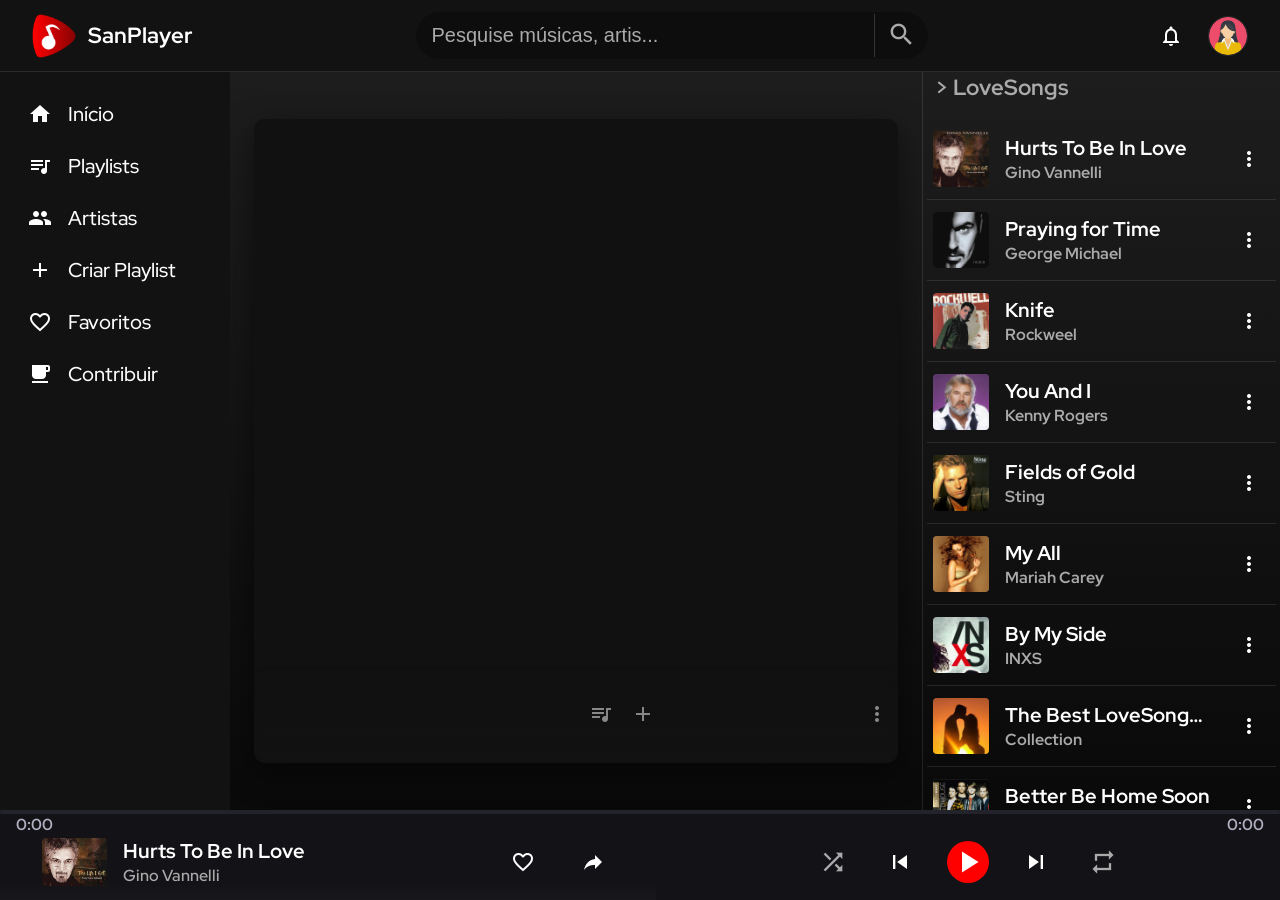
==== commit 18ad62ad: "Add files via upload" ====
--- a/index.html
+++ b/index.html
@@ -21,7 +21,7 @@
 
     <!-- PWA CONFIG -->
     
-    <link rel="manifest" href="manifest.json?v=1" />
+    <link rel="manifest" href="manifest.json" />
 
     <meta name="theme-color" content="#0f0f0f">
     <meta name="color-scheme" content="dark">
--- a/style.css
+++ b/style.css
@@ -120,8 +120,9 @@
     box-sizing: border-box;
 }
 
-html {
-    color-scheme: dark;
+html, body {
+    /*color-scheme: dark;*/
+    background-color: #0f0f0f;
 }
 
 body {
